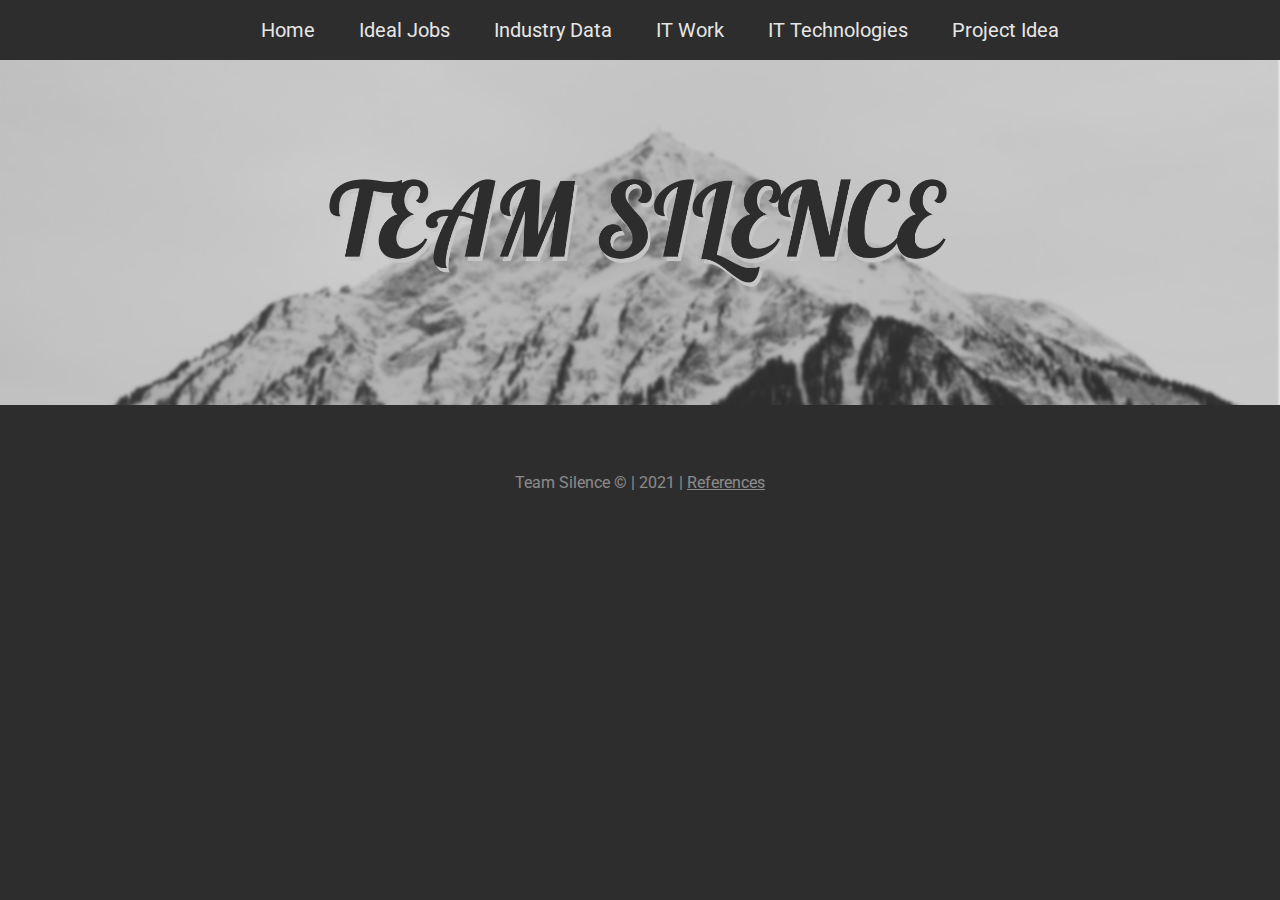
==== cyberSecurity.html @ c938d353 "Moves files to root" ====
<!DOCTYPE html>
<html>
    <head>
        <meta charset="utf-8">
        <meta http-equiv="X-UA-Compatible" content="IE=edge">
        <title>Team Silence | Assignment 2</title>
        <meta name="description" content="">
        <meta name="viewport" content="width=device-width, initial-scale=1">
        <link rel="stylesheet" href="css/style.css">
    </head>
    <body>
        <header>
            <nav>
                <ul>
                    <li><a href="index.html">Home</a></li>
                    <li><a href="idealJobs.html">Ideal Jobs</a></li>
                    <li><a href="industryData.html">Industry Data</a></li>
                    <li><a href="itWork.html">IT Work</a></li>
                    <li><div class="dropdown">
                        <a href="#">IT Technologies</a>
                        <div class="dropdown-content">
                          <a href="robots.html">Robots</a>
                          <a href="autoVehicles.html">Autonomous Vehicles</a>
                          <a href="cyberSecurity.html">Cyber-Security</a>
                          <a href="cloud.html">Clouds, Services, Servers</a>
                        </div>
                      </div> </li>
                    <li><a href="projectIdea.html">Project Idea</a></li>
                </ul>
            </nav>
            <div>
                <img src="assests/banner.jpg" class="banner" alt="Snowy Mountains">
            </div>
        </header>

        <section>
            
        </section>

        <footer>
            <p>Team Silence © | 2021 | <a href="references.html">References</a></p>
        </footer>
    </body>
</html>
---- css/style.css ----
@import url('https://fonts.googleapis.com/css2?family=Lobster&family=Roboto&display=swap');

:root {
    --clr-accent: #e6e6e6;
    --clr-dark: #2d2d2d;
    --clr-discrete: #D3FBD8;
    --clr-shadow: rgba(0,0,0,0.2);

    --fnt-main: 'Roboto', sans-serif;
    --fnt-accent: 'Lobster', cursive;
}

body{
    background-color: var(--clr-dark);
    margin: 0 auto;
    text-align: center;
    color: var(--clr-accent);
    font-family: var(--fnt-main);
}

b {
    font-size: 1.1rem;
}

h1 {
    font-family: var(--fnt-accent);
    font-size: 4rem;
    color: var(--clr-accent);
}

a {
    color: var(--clr-accent);
}

ul li {
    list-style: none;
    padding: 2px 20px;
}

ol {
    width: fit-content;
    margin: 0 auto;
}

.banner {
    width: 100%;
}

header {
    padding: 0;
    top: 0;
}

nav ul li {
    display: inline-block;
}

nav a {
    font-size: 1.25rem;
    text-decoration: none;
    font-family: var(--fnt-main);
}

nav a:hover,
nav a:focus {
    color: var(--clr-discrete);
}

.card {
    --card-width: 18.75rem;
    --offset-y: 0.01rem;
    --blur-radius: 0.5rem;
    vertical-align: top;
    margin-top: 5rem;
    margin-left: 1rem;
    display: inline-block;
    box-shadow: 0 var(--offset-y) var(--blur-radius) 0 var(--clr-shadow);
    transition: 0.3s;
    border-radius: 0.3rem; /* approx 5px rounded corners */
    width: var(--card-width);
  }

.card:hover {
  box-shadow: 0 calc(8*var(--offset-y)) var(--blur-radius) 0 var(--clr-discrete);
}

.card img {
    border-radius: 0.3rem 0.3rem 0 0;
    width: var(--card-width);
}
.container {
    padding: 0.125rem 1rem;
}

section {
    margin: 0 20%;
}

footer {
    padding-top: 3rem;
    opacity: 0.5;
}

.dropdown-content {
    display: none;
    border-radius: 0.3rem;
    position: absolute;
    background-color: var(--clr-accent);
    min-width: 160px;
    box-shadow: 0px 8px 16px 0px var(--clr-shadow);
    z-index: 1;
}
  
.dropdown-content a {
    font-size: 1.15rem;
    float: none;
    color: var(--clr-dark);
    padding: 0.75rem 1rem;
    text-decoration: none;
    display: block;
    text-align: left;
}
  
.dropdown-content a:hover {
    color: var(--clr-dark);
    background-color: var(--clr-discrete);
    border-radius: 0.3rem;
}
  
.dropdown:hover .dropdown-content {
    display: block;
}

.project-idea li {
    list-style: circle;
}
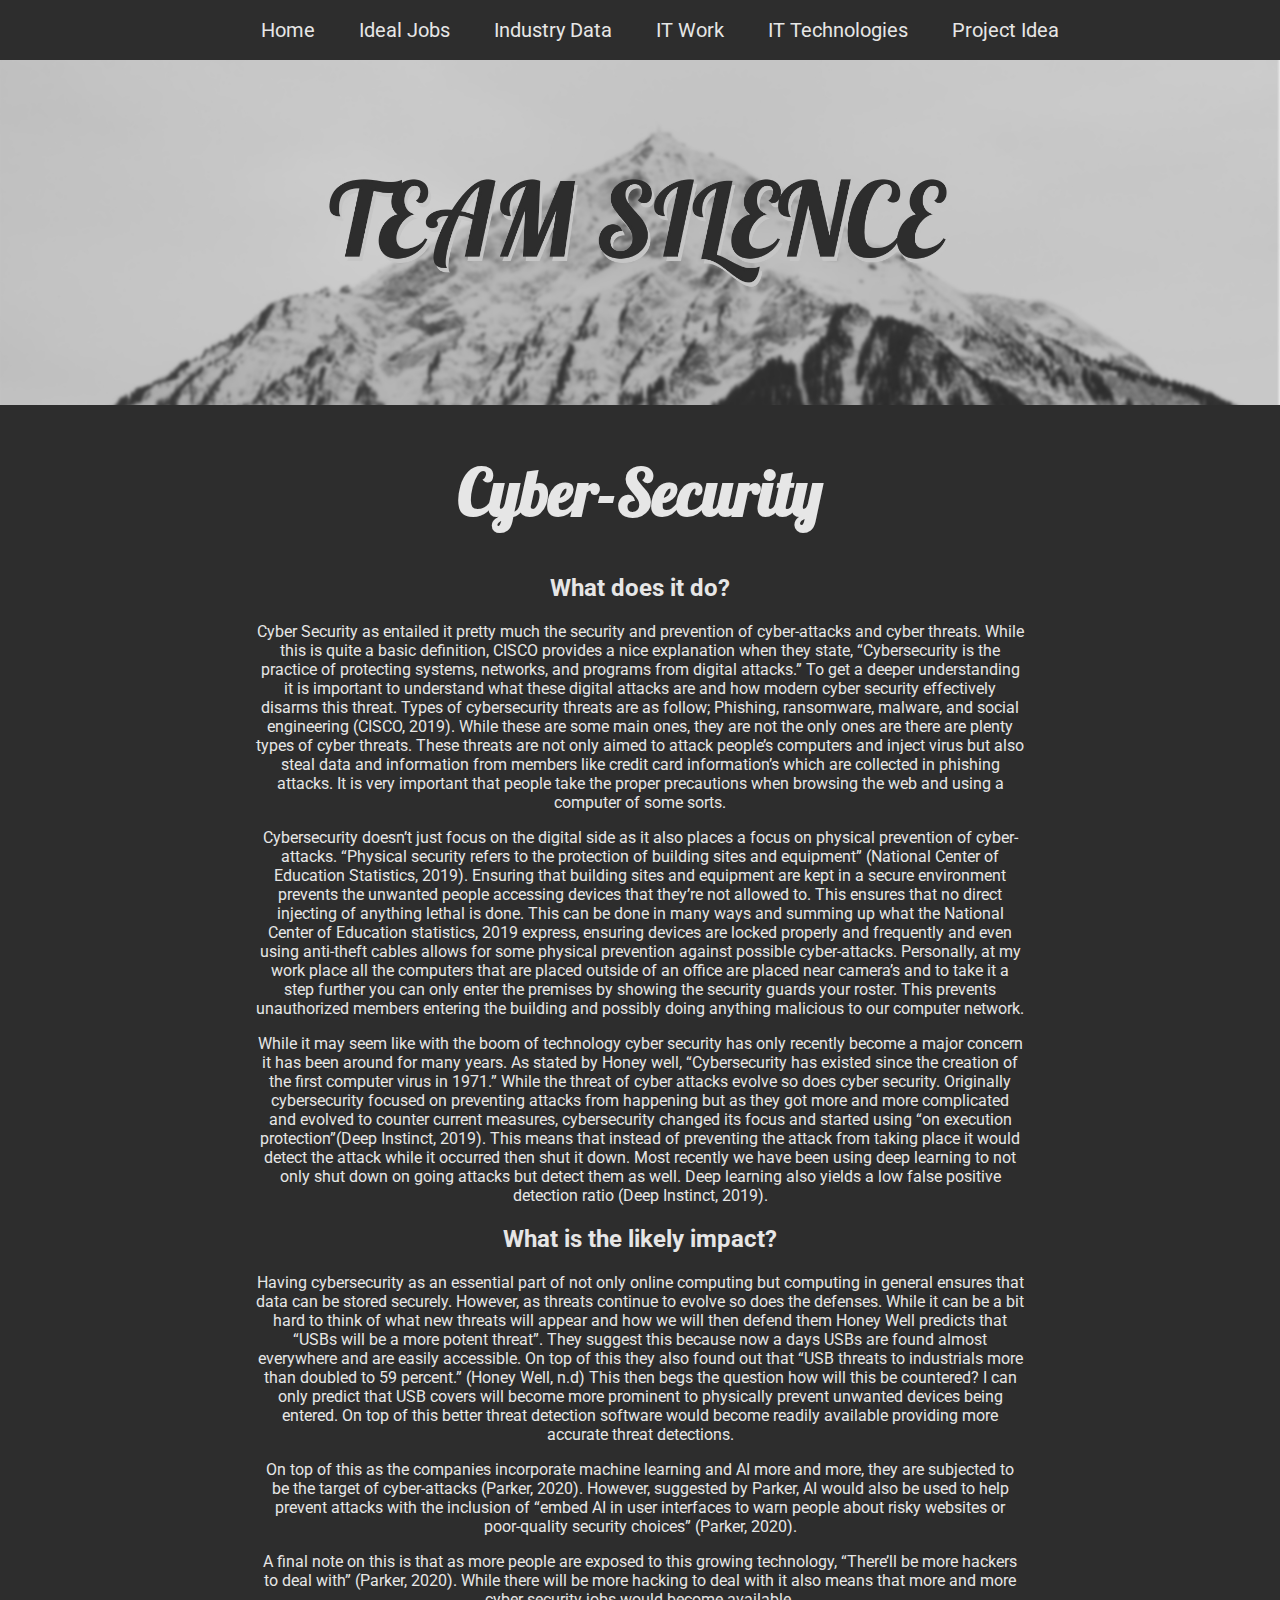
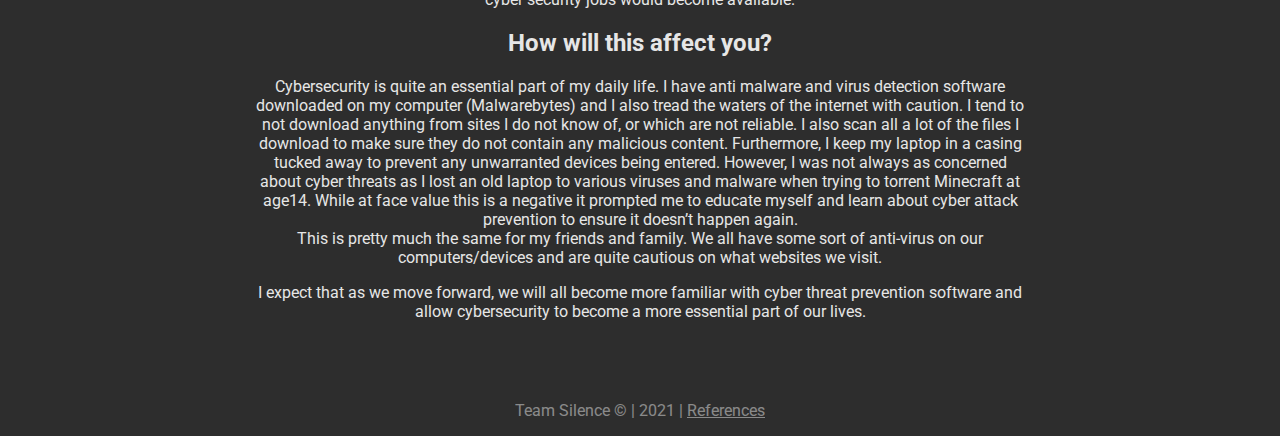
==== commit 1b9a2a58: "Adds all missing content" ====
--- a/cyberSecurity.html
+++ b/cyberSecurity.html
@@ -34,7 +34,20 @@
         </header>
 
         <section>
-            
+            <h1>Cyber-Security</h1>
+            <h2>What does it do?</h2>
+            <p>Cyber Security as entailed it pretty much the security and prevention of cyber-attacks and cyber threats. While this is quite a basic definition, CISCO provides a nice explanation when they state, “Cybersecurity is the practice of protecting systems, networks, and programs from digital attacks.” To get a deeper understanding it is important to understand what these digital attacks are and how modern cyber security effectively disarms this threat. Types of cybersecurity threats are as follow; Phishing, ransomware, malware, and social engineering (CISCO, 2019). While these are some main ones, they are not the only ones are there are plenty types of cyber threats. These threats are not only aimed to attack people’s computers and inject virus but also steal data and information from members like credit card information’s which are collected in phishing attacks. It is very important that people take the proper precautions when browsing the web and using a computer of some sorts.</p>
+            <p>Cybersecurity doesn’t just focus on the digital side as it also places a focus on physical prevention of cyber-attacks. “Physical security refers to the protection of building sites and equipment”  (National Center of Education Statistics, 2019). Ensuring that building sites and equipment are kept in a secure environment prevents the unwanted people accessing devices that they’re not allowed to. This ensures that no direct injecting of anything lethal is done. This can be done in many ways and summing up what the National Center of Education statistics, 2019 express, ensuring devices are locked properly and frequently and even using anti-theft cables allows for some physical prevention against possible cyber-attacks. Personally, at my work place all the computers that are placed outside of an office are placed near camera’s and to take it a step further you can only enter the premises by showing the security guards your roster. This prevents unauthorized members entering the building and possibly doing anything malicious to our computer network.</p>
+            <p>While it may seem like with the boom of technology cyber security has only recently become a major concern it has been around for many years. As stated by Honey well, “Cybersecurity has existed since the creation of the first computer virus in 1971.” While the threat of cyber attacks evolve so does cyber security. Originally cybersecurity focused on preventing attacks from happening but as they got more and more complicated and evolved to counter current measures, cybersecurity changed its focus and started using “on execution protection”(Deep Instinct, 2019). This means that instead of preventing the attack from taking place it would detect the attack while it occurred then shut it down. Most recently we have been using deep learning to not only shut down on going attacks but detect them as well. Deep learning also yields a low false positive detection ratio (Deep Instinct, 2019).</p>
+            <h2>What is the likely impact?</h2>
+            <p>Having cybersecurity as an essential part of not only online computing but computing in general ensures that data can be stored securely. However, as threats continue to evolve so does the defenses. While it can be a bit hard to think of what new threats will appear and how we will then defend them Honey Well predicts that “USBs will be a more potent threat”. They suggest this because now a days USBs are found almost everywhere and are easily accessible. On top of this they also found out that “USB threats to industrials more than doubled to 59 percent.” (Honey Well, n.d) This then begs the question how will this be countered? I can only predict that USB covers will become more prominent to physically prevent unwanted devices being entered. On top of this better threat detection software would become readily available providing more accurate threat detections.</p>
+            <p>On top of this as the companies incorporate machine learning and AI more and more, they are subjected to be the target of cyber-attacks (Parker, 2020). However, suggested by Parker, AI would also be used to help prevent attacks with the inclusion of “embed AI in user interfaces to warn people about risky websites or poor-quality security choices” (Parker, 2020).</p>
+            <p>A final note on this is that as more people are exposed to this growing technology, “There’ll be more hackers to deal with” (Parker, 2020). While there will be more hacking to deal with it also means that more and more cyber security jobs would become available.</p>
+            <h2>How will this affect you?</h2>
+            <p>Cybersecurity is quite an essential part of my daily life. I have anti malware and virus detection software downloaded on my computer (Malwarebytes) and I also tread the waters of the internet with caution. I tend to not download anything from sites I do not know of, or which are not reliable. I also scan all a lot of the files I download to make sure they do not contain any malicious content. Furthermore, I keep my laptop in a casing tucked away to prevent any unwarranted devices being entered. However, I was not always as concerned about cyber threats as I lost an old laptop to various viruses and malware when trying to torrent Minecraft at age14. While at face value this is a negative it prompted me to educate myself and learn about cyber attack prevention to ensure it doesn’t happen again.
+                <br>This is pretty much the same for my friends and family. We all have some sort of anti-virus on our computers/devices and are quite cautious on what websites we visit. 
+                </p>
+            <p>I expect that as we move forward, we will all become more familiar with cyber threat prevention software and allow cybersecurity to become a more essential part of our lives.</p>
         </section>
 
         <footer>
--- a/css/style.css
+++ b/css/style.css
@@ -133,4 +133,65 @@
 
 .project-idea li {
     list-style: circle;
+}
+
+.industry-data li,
+.industry-data ol {
+    padding-bottom: 0.5rem;
+}
+
+.dash li {
+    list-style: "-";
+}
+
+.circle li {
+    list-style: circle;
+}
+
+.industry-data img {
+    border-radius: 0.3rem;
+}
+
+cite a{
+    font-size: 0.8rem;
+    text-decoration: none;
+}
+tr {
+    color: var(--clr-dark);
+}
+td {
+    padding-left: 5%;
+    padding-right: 5%;
+}
+table {
+    margin: auto;
+    border-spacing: 0;
+    border: 0.5rem double;
+    width: 75%;
+}
+
+th {
+    width: 8rem;
+    border-right: 0.2rem dashed;
+}
+
+tr:nth-child(even) {
+    background-color: var(--clr-discrete);
+}
+
+tr:nth-child(odd) {
+    background-color: var(--clr-accent);
+}
+
+button {
+    background-color: var(--clr-discrete);
+    color: var(--clr-dark);
+    border-radius: 0.3rem;
+    padding: 0.5rem;
+    font-weight: bold;
+}
+
+.tools li {
+    width: fit-content;
+    padding-top: 1rem;
 }